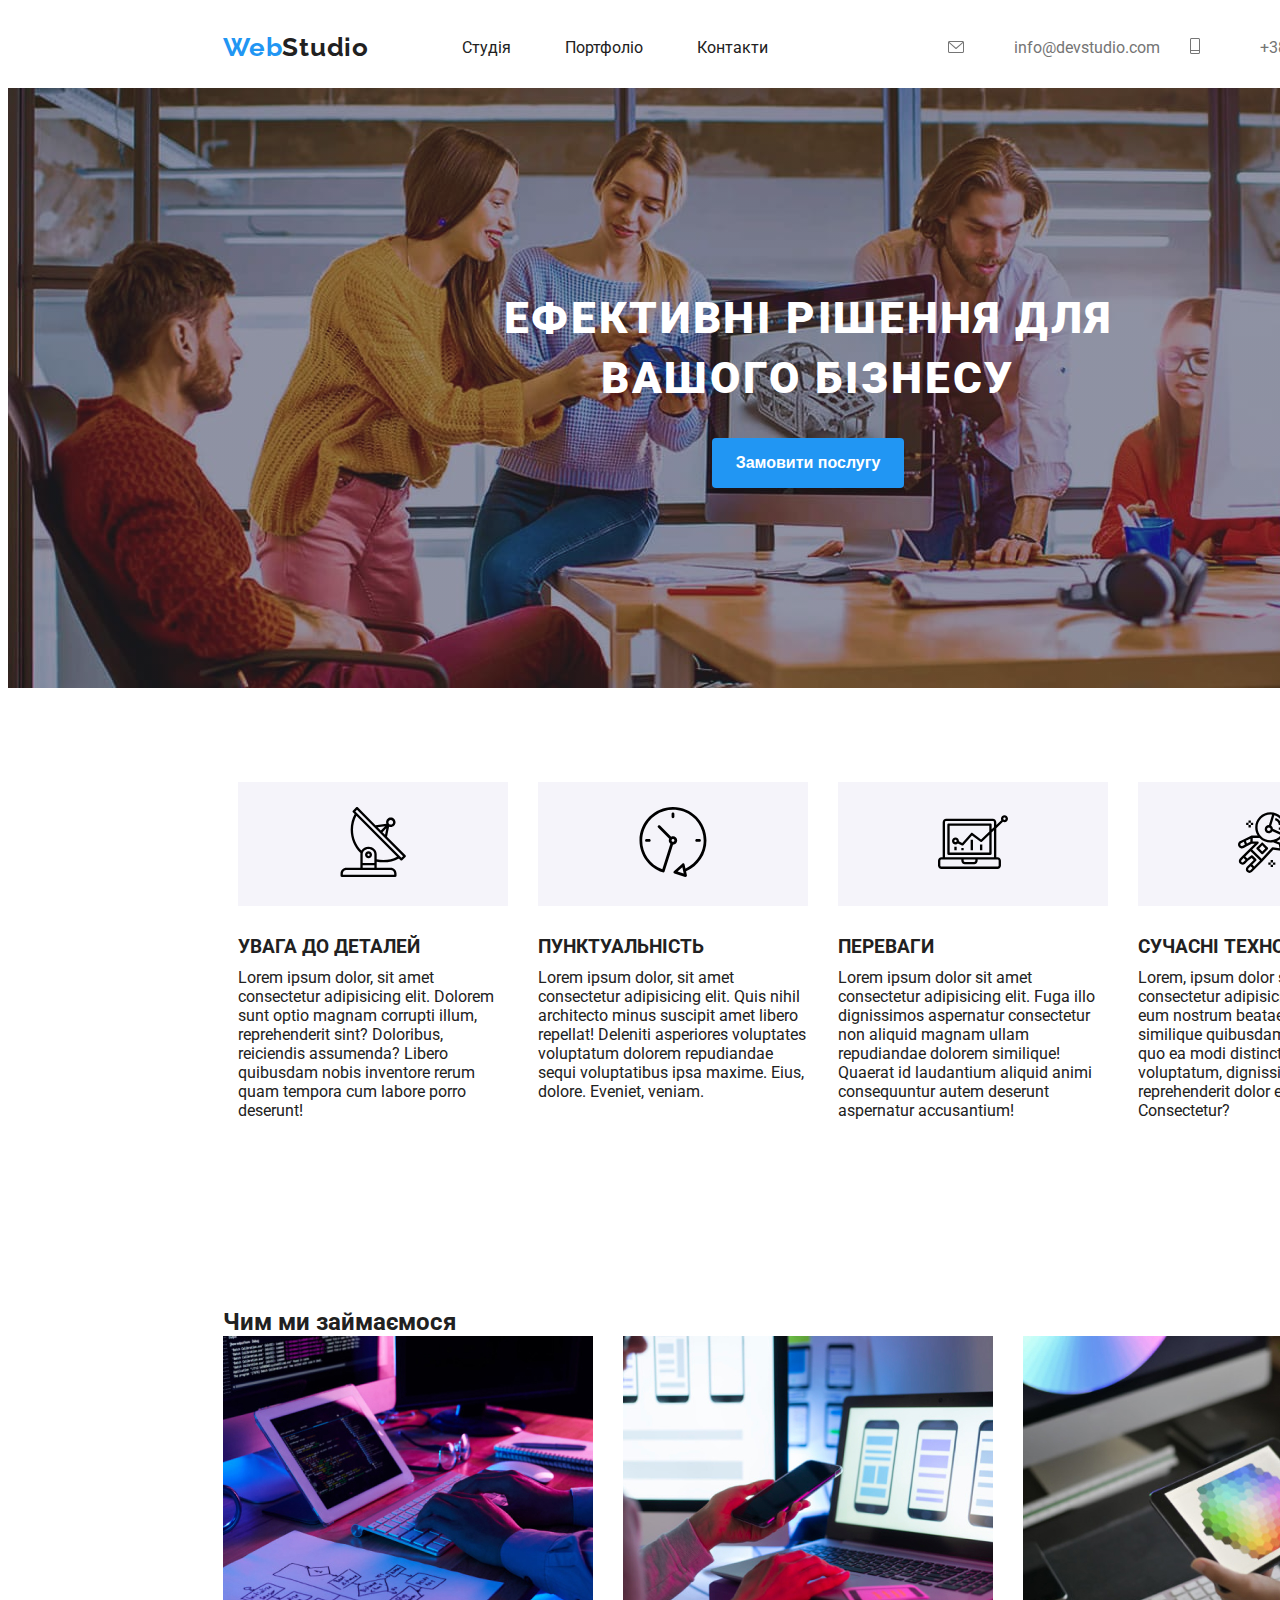
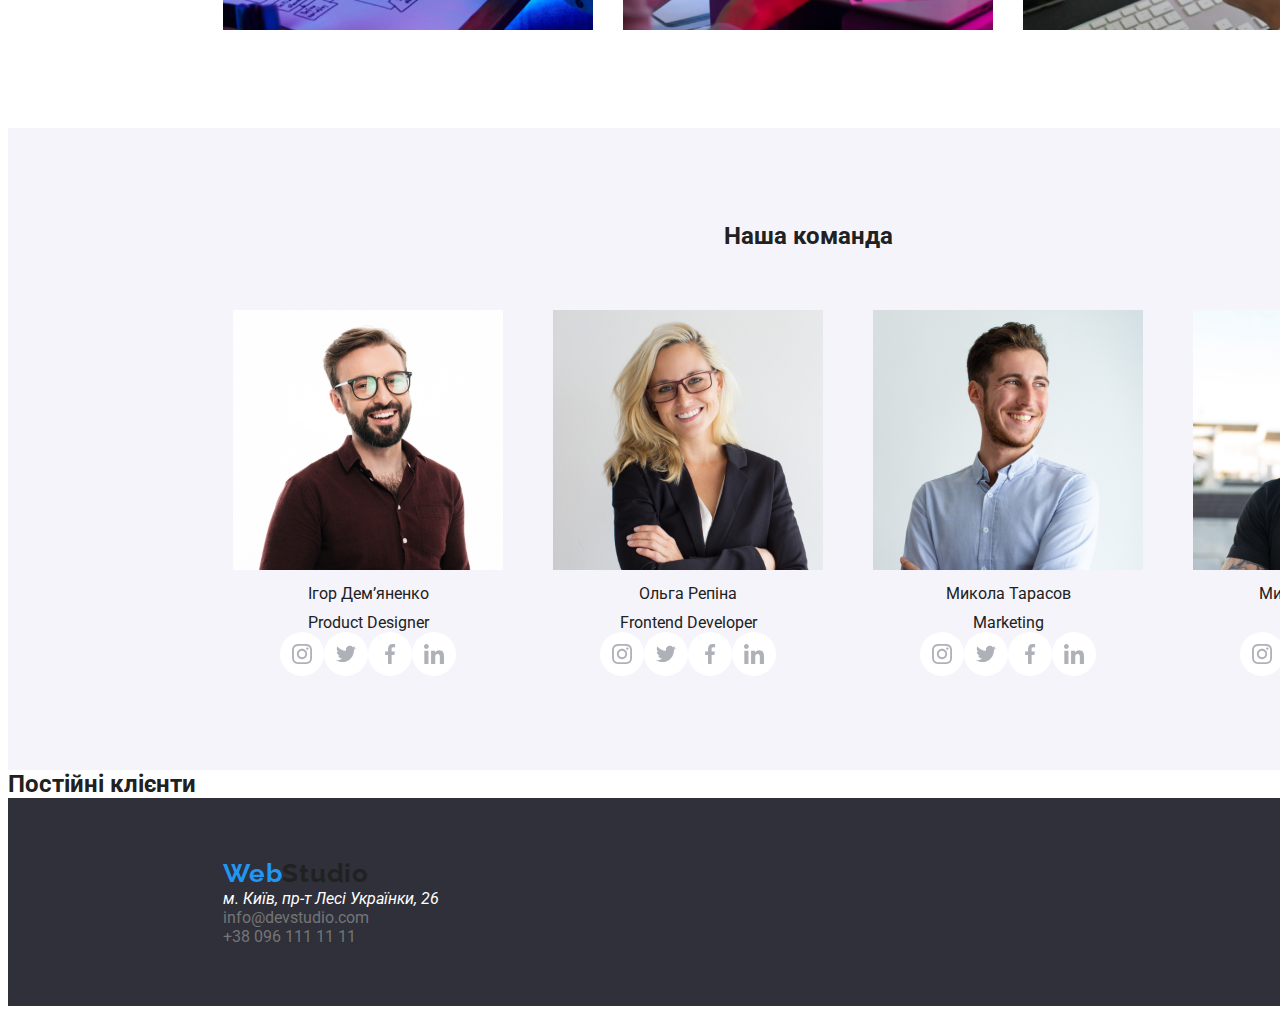
==== index.html @ c789473a "goiteens-hw-12" ====
<!DOCTYPE html>
<html lang="en">
<head>
    <meta charset="UTF-8">
    <meta http-equiv="X-UA-Compatible" content="IE=edge">
    <meta name="viewport" content="width=device-width, initial-scale=1.0">
    <title>WebStudio</title>
    <link rel="stylesheet" href="https://cdnjs.cloudflare.com/ajax/libs/modern-normalize/1.1.0/modern-normalize.min.css" integrity="sha512-wpPYUAdjBVSE4KJnH1VR1HeZfpl1ub8YT/NKx4PuQ5NmX2tKuGu6U/JRp5y+Y8XG2tV+wKQpNHVUX03MfMFn9Q==" crossorigin="anonymous" referrerpolicy="no-referrer" />
 <link rel="preconnect" href="https://fonts.googleapis.com">
<link rel="preconnect" href="https://fonts.gstatic.com" crossorigin>
<link href="https://fonts.googleapis.com/css2?family=Raleway:wght@700&family=Roboto:wght@400;500;700;900&display=swap" rel="stylesheet">
<link rel="stylesheet" href="./style.css">
</head>
<body>
    <!--Шапка-->
    <header class="section header">
        <div class="container nav">
            <a class="logo" href="./"><span>Web</span>Studio</a>
        <nav>
            <ul class="nav-list">
                <li class="nav-item">
                    <a class="nav-link" href="./">Студія</a>
                </li>
                <li class="nav-item">
                    <a class="nav-link" href="./portfolio.html">Портфоліо</a>
                </li>
                <li class="nav-item">
                    <a class="nav-link" href="">Контакти</a>
                </li>
            </ul>
        </nav>
        
        <ul class="contacts-list">
            <a class="icon-link" href="">
                <svg class="email" width="16" height="12" viewBox="0 0 16 12" fill="none" xmlns="http://www.w3.org/2000/svg">
                    <path d="M14.5 0H1.50001C0.672854 0 0 0.672853 0 1.50001V10.5C0 11.3271 0.672854 12 1.50001 12H14.5C15.3271 12 16 11.3271 16 10.5V1.50001C16 0.672853 15.3271 0 14.5 0ZM14.5 0.999994C14.5679 0.999994 14.6325 1.01409 14.6916 1.0387L8 6.83838L1.30833 1.0387C1.36742 1.01412 1.43204 0.999994 1.49998 0.999994H14.5ZM14.5 11H1.50001C1.22414 11 0.999996 10.7759 0.999996 10.5V2.09521L7.67236 7.87792C7.76661 7.95944 7.8833 7.99999 8 7.99999C8.1167 7.99999 8.23339 7.95948 8.32764 7.87792L15 2.09521V10.5C15 10.7759 14.7759 11 14.5 11Z"/>
                </svg>
            </a>
            <li class="contact-item">
                <a class="contact-link" href="">info@devstudio.com</a>
            </li>
            <a class="icon-link" href="">
                <svg class="telephone" width="10" height="16" viewBox="0 0 10 16" fill="none" xmlns="http://www.w3.org/2000/svg">
                    <path d="M8.5 0H1.5C0.672848 0 0 0.672848 0 1.5V14.5C0 15.3272 0.672848 16 1.5 16H8.5C9.32715 16 10 15.3272 10 14.5V1.5C10 0.672848 9.32715 0 8.5 0ZM1.5 1H8.5C8.77588 1 9 1.22412 9 1.5V12H1V1.5C1 1.22412 1.22412 1 1.5 1ZM8.5 15H1.5C1.22412 15 1 14.7759 1 14.5V13H9V14.5C9 14.7759 8.77588 15 8.5 15Z"/>
                </svg>
            </a>
            <li class="contact-item">
                <a class="contact-link" href="">+38 096 111 11 11</a>
            </li>
        </ul>
        </div>
    </header>
    <main>
        <!--Секція герой-->
        <section class="section hero">
            <div class="container">
                <h1 class="hero-title">Ефективні рішення для вашого бізнесу</h1>
            <button class="hero-button" type="button">Замовити послугу</button>
            </div>
        </section>
        <!--Особливості-->
        <section class="section">
            <div class="container">
                <h2 class="visually-hidden">Особливості</h2>
            <ul class="fetures">
               <li class="fetures-items">
                <div class="container">
                    <ul class="customers-list">
                        <li class="customers-item">
                         <div class="fetures-box">
                            <svg class="fetures-item">
                                <use href="/symbol-defs2.svg#icon-antena"></use>
                            </svg>
                         </div>
                        </li>
                    </ul>
                <h3 class="main-text">УВАГА ДО ДЕТАЛЕЙ</h3>
                <p class="text">Lorem ipsum dolor, sit amet consectetur adipisicing elit. Dolorem sunt optio magnam corrupti illum, reprehenderit sint? Doloribus, reiciendis assumenda? Libero quibusdam nobis inventore rerum quam tempora cum labore porro deserunt!</p>
            </li>
               <li class="fetures-items">
                <div class="container">
                    <ul class="customers-list">
                        <li class="customers-item">
                         <div class="fetures-box">
                            <svg class="fetures-item">
                                <use href="/symbol-defs2.svg#icon-clock"></use>
                            </svg>
                         </div>
                        </li>
                    </ul>
                  <h3  class="main-text">ПУНКТУАЛЬНІСТЬ</h3>
                  <p class="text">Lorem ipsum dolor, sit amet consectetur adipisicing elit. Quis nihil architecto minus suscipit amet libero repellat! Deleniti asperiores voluptates voluptatum dolorem repudiandae sequi voluptatibus ipsa maxime. Eius, dolore. Eveniet, veniam.</p>
            </li>
               <li class="fetures-items">
                <div class="container">
                    <ul class="customers-list">
                        <li class="customers-item">
                         <div class="fetures-box">
                            <svg class="fetures-item">
                                <use href="/symbol-defs2.svg#icon-diagram"></use>
                            </svg>
                         </div>
                        </li>
                    </ul>
               <h3  class="main-text">ПЕРЕВАГИ</h3>
               <p class="text">Lorem ipsum dolor sit amet consectetur adipisicing elit. Fuga illo dignissimos aspernatur consectetur non aliquid magnam ullam repudiandae dolorem similique! Quaerat id laudantium aliquid animi consequuntur autem deserunt aspernatur accusantium!</p>
            </li>
               <li class="fetures-items">
                <div class="container">
                    <ul class="customers-list">
                        <li class="customers-item">
                         <div class="fetures-box">
                            <svg class="fetures-item">
                                <use href="/symbol-defs2.svg#icon-astronaut"></use>
                            </svg>
                         </div>
                        </li>
                    </ul>
                <h3  class="main-text">СУЧАСНІ ТЕХНОЛОГІЇ</h3>
                <p class="text">Lorem, ipsum dolor sit amet consectetur adipisicing elit. Doloribus eum nostrum beatae magnam similique quibusdam, quasi atque, quo ea modi distinctio aspernatur voluptatum, dignissimos rem reprehenderit dolor earum culpa? Consectetur?</p>
            </li>
            </ul>
            </div>
        </section>
        <!--Чим ми займаємося-->
        <section class="section">
            <div class="container">
                <h2>Чим ми займаємося</h2>
            <ul class="list-rb">
                <li class="item">
                    <img src="/imgs(webstudio)/img (19).jpg" alt="робочий стіл">
                </li>
                <li class="item">
                    <img src="/imgs(webstudio)/img (20).jpg" alt="робочий стіл">
                </li>
                <li class="item">
                    <img src="/imgs(webstudio)/img (21).jpg" alt="робочий стіл">
                </li>
            </ul>
            </div>
        </section>

        <!--Наша команда-->

        <section class="section our-team">
            <div class="container">
                <h2 class="main-text2">Наша команда</h2>
            <ul class="list-human">
                <li class="item-human">
                    <img class="img" src="/imgs(webstudio)/img (15).jpg" alt="Ігор Дем’яненко">
                    <p class="name">Ігор Дем’яненко</p>
                    <p class="bottom-name">Product Designer</p>
                    <ul class="list">
                    <li>
                        <a class="link" href="">
                            <svg class="icon">
                                <use class="icon" href="/symbol-defs1.svg#icon-instagram"></use>
                            </svg>
                        </a>
                    </li>
                        <li>
                            <a class="link" href="">
                                <svg class="icon">
                                    <use class="icon" href="/symbol-defs1.svg#icon-twitter"></use>
                                </svg>
                            </a>
                    </li>
                        <li>
                            <a class="link" href="">
                                <svg class="icon">
                                    <use class="icon facebook" href="/symbol-defs1.svg#icon-facebook"></use>
                                </svg>
                            </a>
                    </li>
                        <li>
                            <a class="link" href="">
                               <svg class="icon">
                                   <use class="icon" href="/symbol-defs1.svg#icon-linkedin"></use>
                               </svg>
                            </a>
                    </li>
                    </ul>
                </li>
                <li class="item-human">
                    <img class="img" src="/imgs(webstudio)/img (16).jpg" alt="Ольга Репіна">
                    <p class="name">Ольга Репіна</p>
                    <p class="bottom-name">Frontend Developer</p>
                    <ul class="list">
                        <li>
                            <a class="link" href="">
                                <svg class="icon">
                                    <use class="icon" href="/symbol-defs1.svg#icon-instagram"></use>
                                </svg>
                            </a>
                        </li>
                            <li>
                                <a class="link" href="">
                                    <svg class="icon">
                                        <use class="icon" href="/symbol-defs1.svg#icon-twitter"></use>
                                    </svg>
                                </a>
                        </li>
                            <li>
                                <a class="link" href="">
                                    <svg class="icon">
                                        <use class="icon facebook" href="/symbol-defs1.svg#icon-facebook"></use>
                                    </svg>
                                </a>
                        </li>
                            <li>
                                <a class="link" href="">
                                   <svg class="icon">
                                       <use class="icon" href="/symbol-defs1.svg#icon-linkedin"></use>
                                   </svg>
                                </a>
                        </li>
                        </ul>
                    </li>
                </li>
                <li class="item-human">
                    <img class="img" src="/imgs(webstudio)/img (17).jpg" alt="Микола Тарасов">
                    <p class="name">Микола Тарасов</p>
                    <p class="bottom-name">Marketing</p>
                    <ul class="list">
                        <li>
                            <a class="link" href="">
                                <svg class="icon">
                                    <use class="icon" href="/symbol-defs1.svg#icon-instagram"></use>
                                </svg>
                            </a>
                        </li>
                            <li>
                                <a class="link" href="">
                                    <svg class="icon">
                                        <use class="icon" href="/symbol-defs1.svg#icon-twitter"></use>
                                    </svg>
                                </a>
                        </li>
                            <li>
                                <a class="link" href="">
                                    <svg class="icon">
                                        <use class="icon facebook" href="/symbol-defs1.svg#icon-facebook"></use>
                                    </svg>
                                </a>
                        </li>
                            <li>
                                <a class="link" href="">
                                   <svg class="icon">
                                       <use class="icon" href="/symbol-defs1.svg#icon-linkedin"></use>
                                   </svg>
                                </a>
                        </li>
                        </ul>
                    </li>
                </li>
                <li class="item-human">
                    <img class="img" src="/imgs(webstudio)/img (18).jpg" alt="Михайло Єрмаков">
                    <p class="name">Михайло Єрмаков</p>
                    <p class="bottom-name">UI Designer</p>
                    <ul class="list">
                        <li>
                            <a class="link" href="">
                                <svg class="icon">
                                    <use class="icon" href="/symbol-defs1.svg#icon-instagram"></use>
                                </svg>
                            </a>
                        </li>
                            <li>
                                <a class="link" href="">
                                    <svg class="icon">
                                        <use class="icon" href="/symbol-defs1.svg#icon-twitter"></use>
                                    </svg>
                                </a>
                        </li>
                            <li>
                                <a class="link" href="">
                                    <svg class="icon">
                                        <use class="icon facebook" href="/symbol-defs1.svg#icon-facebook"></use>
                                    </svg>
                                </a>
                        </li>
                            <li>
                                <a class="link" href="">
                                   <svg class="icon">
                                       <use class="icon" href="/symbol-defs1.svg#icon-linkedin"></use>
                                   </svg>
                                </a>
                        </li>
                        </ul>
                    </li>
                </li>
            </ul>
            </div>
        </section>
        <section>
            <h2>Постійні клієнти</h2>
        </section>
    </main>
    <!--підвал(футер)-->
    <footer class="section footer">
        <div class="container">
            <a class="logo" href="./"><span>Web</span>Studio</a>
        <address class="adderess">м. Київ, пр-т Лесі Українки, 26</address>
        <ul>
            <li>
                <a class="email" href="email:info@devstudio.com">info@devstudio.com</a>
            </li>
            <li>
                <a class="telephone2" href="tel:+380961111111">+38 096 111 11 11</a>
            </li>
        </ul>
        </div>
    </footer>
</body>
</html>
---- style.css ----
:root{
    --accent-color: #2196F3;
    --primary-text-color: #212121;
    --secondary-text-color: #757575;
    --thirdly-text-color: #FFFFFF;
    --background-color: #2F303A;
}
/* #2196F3 -accent-color
#212121 -primary-text-color
#757575 -secondary-text-color
#FFFFFF -thirdly-text-color */

/* загальні стилі */
body{
    font-family: "Roboto", sans-serif;
    color: var(--primary-text-color);
}
*,
*::before,
*::after{
    box-sizing: border-box;
}
h1,
h2,
h3,
p,
ul{
    margin: 0;
    padding: 0;
}
a{
    padding: 0;
    margin: 0;
    color: var(--primary-text-color);
    text-decoration: none;
}
ul{
    list-style: none;
}
/* головна сторінка */
.section{
    width: 1600px;
    padding-top: 94px;
    padding-bottom: 94px;
}
.container{
    width: 1200px;
    padding-left: 15px;
    padding-right: 15px;
    margin-left: auto;
    margin-right: auto;
}
/* хедер */
.section.header{
    padding-top: 24px;
    padding-bottom: 25px;
}
.container.nav{
    display: flex;
    align-items: center;
}
.logo{
    font-family: 'Raleway';
 font-style: normal;
 font-weight: 700;
 font-size: 26px;
 line-height: 31px;
 letter-spacing: 0.03em;

 color: var(--primary-text-color);
}
.logo span{
 color: var(--accent-color);
}

nav{
    margin-left: 93px;
}

.nav-list{
display: flex;
}

.nav-item:not(:first-child){
margin-left: 54px;
}
.nav-link
.contact-link{
    /* font-family: 'Roboto'; */
font-style: normal;
font-weight: 500;
font-size: 14px;
line-height: 16px;
letter-spacing: 0.02em;

color: var(--primary-text-color);
}
.nav-link:hover,
.nav-link:focus,
.contact-link:hover,
.contact-link:focus{
    color: var(--accent-color);
}
.contacts-list{
display: flex;
margin-left: auto;
}
.contact-item:not(:first-child){
    margin-left: 50px;
}
.contact-link{
    color: var(--secondary-text-color);
}
 /* секція герой */
.section.hero{
    padding-top: 200px;
    padding-bottom: 200px;
    text-align: center;

 background-image: 
        linear-gradient(
        0deg, rgba(47, 48, 58, 0.4), 
        rgba(47, 48, 58, 0.4)), url(./studia/bdi.jpg);

    background-position: center;
}
.section.hero,
.footer{
    background-color: var(--background-color)
}
.visually-hidden{
    position: absolute;
    width: 1px;
    height: 1px;
    border: 0;
    margin: -1px;
    padding: 0;
    clip: rect(0 0 0 0);
    overflow: hidden;
 }
.hero-title{
    font-style: normal;
font-weight: 900;
font-size: 44px;
line-height: 60px;
/* text-align: center; */
letter-spacing: 0.06em;
text-transform: uppercase;

width: 696px;
margin-bottom: 30px;
margin-left: auto;
margin-right: auto;

color: var(--thirdly-text-color);
}
.hero-button{
  display: inline-flex;
  border: none;
  border-radius: 4px;
  background-color: var(--accent-color);
  color: var(--thirdly-text-color);

   font-weight: 700;
   font-size: 16px;
   line-height: 30px;
   padding: 10px 24px;

   cursor: pointer;

   transition-property: background-color;

   transition-duration: 250ms;
   transition-timing-function: cubic-bezier(0.4, 0, 0.2, 1);
   transition-delay: 1000ms;

   box-shadow: 0px 4px 4px rgba(0, 0, 0, 0.15);
   
}
.hero-button:hover,
.hero-button:focus{
    background-color: aquamarine;
    color: #2F303A;

}
/* секція особливості */
.fetures{
    display: flex;
    justify-content: space-between;
}
.fetures-items{
width: 270px;
}
/* футер */
.section.footer{
    padding-top: 60px;
    padding-bottom: 60px;
}
/* портфоліо */
.list-rb{
    display: flex;
    justify-content: space-between;
}
.list .item{
    margin: 30px;
}
.list-human{
    display: flex;
    justify-content: space-between;
}
.item-human:not(:last-child){
    margin-right: 30px;
}
.img{
    width: 270px;
    height: 260px;
    margin: 10px;
}
.section.hero{
    text-align: center;
}
.email{
    width: 16px;
    height: 12px;
    color: var(--secondary-text-color);
    fill: currentColor;
}
/* .email:hover::before{
    color: var(--accent-color); */
/* } */
.telephone{
    width: 10px;
    height: 16px;
    margin-left: 30px;
    margin-right: 10px;
    fill: currentColor;
}
/* .telephone:hover::before{
    color: var(--accent-color);
} */
.link{
    display: inline-flex;
    justify-content: center;
    align-items: center;
    width: 44px;
    height: 44px;
    border-radius: 50%;
    background-color: #ffff;
    color: #AFB1B8;
}
.link:hover,
.link:focus{
    background-color: #2196F3;
    color: #FFFFFF;
}
.icon{
    width: 20px;
    height: 20px;
    fill: currentColor;
}
.list{
    display: flex;
justify-content: center;
}
.telephone2{
    color: var(--secondary-text-color);
}
.adderess{
    color: #FFFFFF;
}
.icon-link{
    color: #757575;
}
.fetures-item{
    width: 70px;
    height: 70px;
}
.fetures-box{
    width: 270px;
    background-color: #F5F4FA;
    padding: 25px 100px;
    margin-bottom: 30px;
}
.customers-list{
    display: flex;
}
.text{
    width: 270px;
}
.main-text{
    margin-bottom: 10px;
}
.name{
    margin-bottom: 10px;
    text-align: center;
}
.bottom-name{
    text-align: center;
}
.section.our-team{
    background-color: #F5F4FA;
}
.main-text2{
    text-align: center;
    margin-bottom: 50px;
}
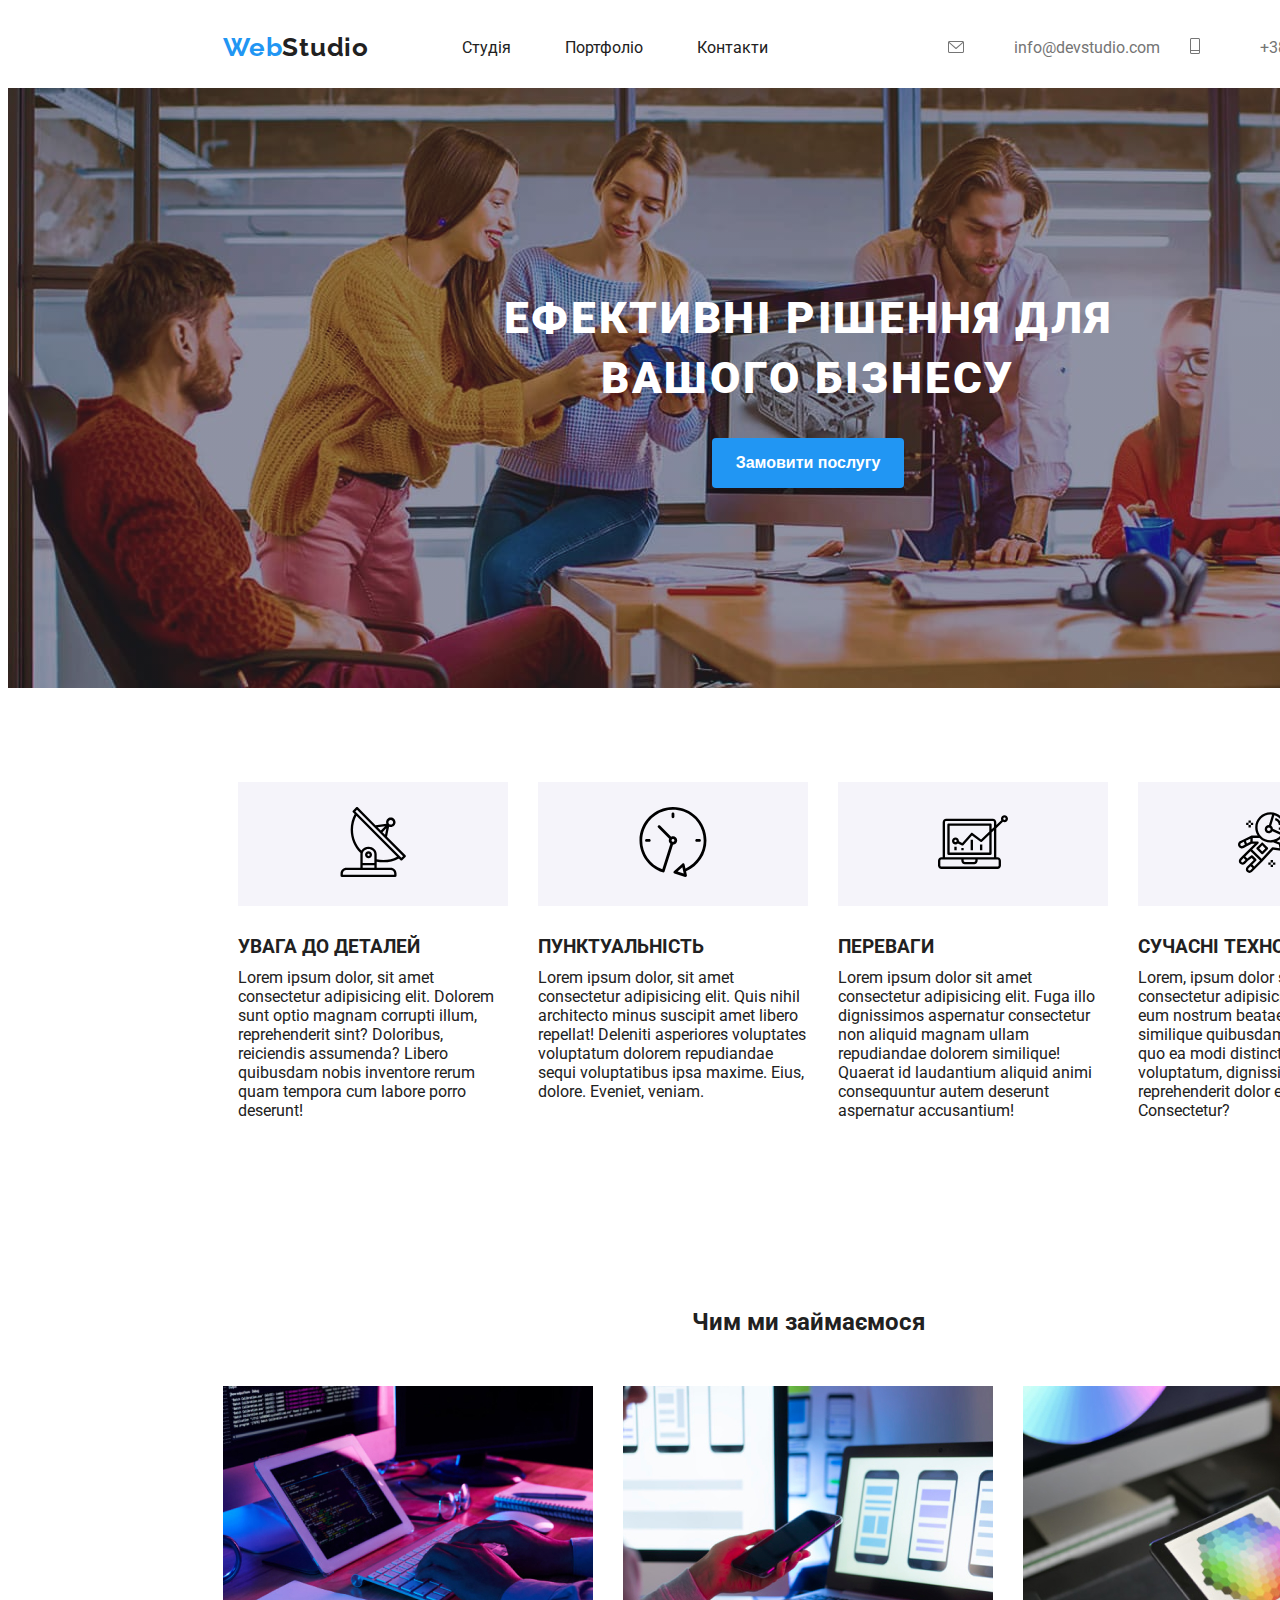
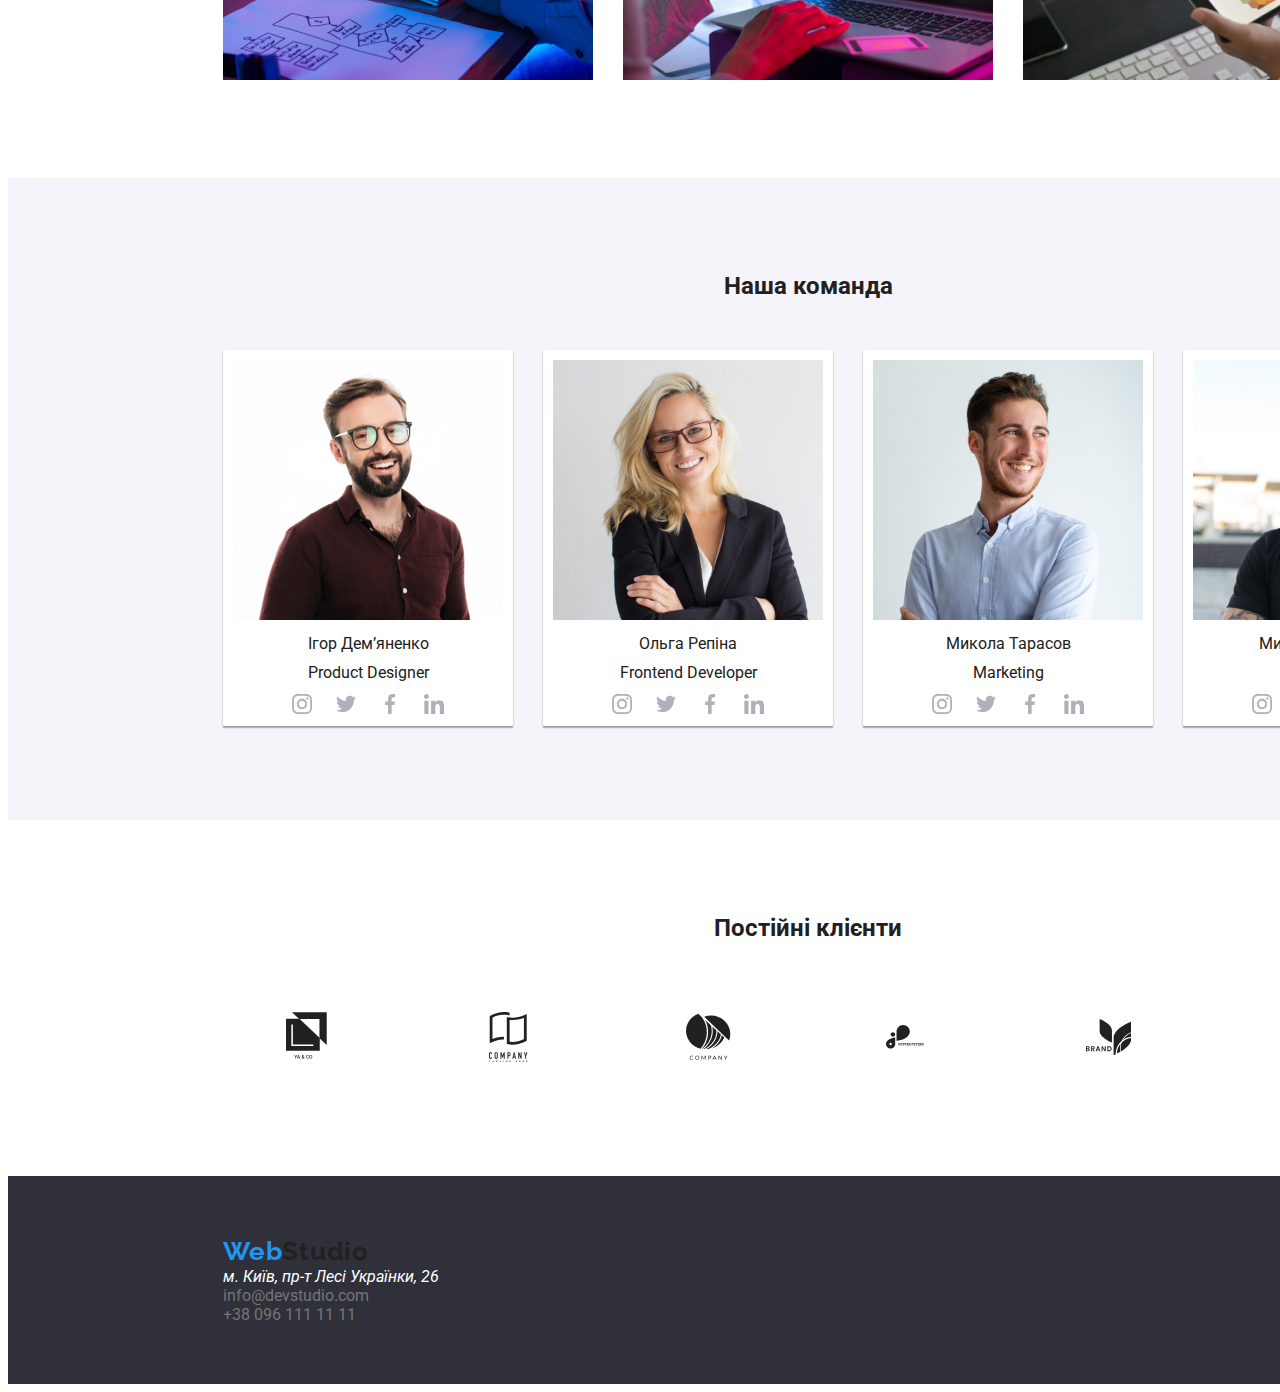
==== commit 0ec3bab9: "goiteens-hw-12" ====
--- a/index.html
+++ b/index.html
@@ -125,7 +125,7 @@
         <!--Чим ми займаємося-->
         <section class="section">
             <div class="container">
-                <h2>Чим ми займаємося</h2>
+                <h2 class="our-job">Чим ми займаємося</h2>
             <ul class="list-rb">
                 <li class="item">
                     <img src="/imgs(webstudio)/img (19).jpg" alt="робочий стіл">
@@ -292,8 +292,48 @@
             </ul>
             </div>
         </section>
-        <section>
-            <h2>Постійні клієнти</h2>
+        <section class="section">
+            <div class="container">
+                <h2 class="title">Постійні клієнти</h2>
+                <ul class="customers-list">
+                    <li class="customers-item">
+                        <a href="" class="customers-link">
+                            <svg class="customers-icon" width="45" height="50">
+                                <use href="/symbol-defs3.svg#icon-logo1"></use>
+                            </svg>
+                        </a></li>
+                    <li class="customers-item">
+                        <a href="" class="customers-link">
+                            <svg class="customers-icon" width="45" height="50">
+                                <use href="/symbol-defs3.svg#icon-logo2"></use>
+                            </svg>
+                        </a></li>
+                    <li class="customers-item">
+                        <a href="" class="customers-link">
+                            <svg class="customers-icon" width="45" height="50">
+                                <use href="/symbol-defs3.svg#icon-logo3"></use>
+                            </svg>
+                        </a></li>
+                    <li class="customers-item">
+                        <a href="" class="customers-link">
+                            <svg class="customers-icon" width="45" height="50">
+                                <use href="/symbol-defs3.svg#icon-logo4"></use>
+                            </svg>
+                        </a></li>
+                    <li class="customers-item">
+                        <a href="" class="customers-link">
+                            <svg class="customers-icon" width="45" height="50">
+                                <use href="/symbol-defs3.svg#icon-logo5"></use>
+                            </svg>
+                        </a></li>
+                    <li class="customers-item">
+                        <a href="" class="customers-link">
+                            <svg class="customers-icon" width="45" height="50">
+                                <use href="/symbol-defs3.svg#icon-logo6"></use>
+                            </svg>
+                        </a></li>
+                </ul>
+            </div>
         </section>
     </main>
     <!--підвал(футер)-->
--- a/style.css
+++ b/style.css
@@ -304,5 +304,50 @@
     text-align: center;
     margin-bottom: 50px;
 }
-
-
+.our-job{
+    text-align: center;
+    margin-bottom: 50px;
+}
+.customers-list{
+    display: flex;
+}
+
+.customers-item:not(:last-child){
+    margin-right: 30px;
+}
+
+.customers-link{
+    display: inline-flex;
+    justify-content: center;
+    align-items: center;
+
+    width: 170px;
+    height: 90px;
+    border: 1px solid var(--svg);
+    color: var(--svg);
+    border-radius: 4px;
+}
+
+.customers-link:hover,
+.customers-link:focus{
+    border: 1px solid var(--accent-color);  
+    color: var(--accent-color); 
+}
+
+.customers-icon{
+    fill: currentColor;
+}
+.title{
+    text-align: center;
+    color:#212121;
+    margin-bottom: 50px;
+}
+.item-human{
+    background-color: #FFFFFF;
+    box-shadow: 0px 1px 3px rgba(0, 0, 0, 0.12),
+     0px 1px 1px rgba(0, 0, 0, 0.14),
+      0px 2px 1px rgba(0, 0, 0, 0.2);
+}
+
+
+
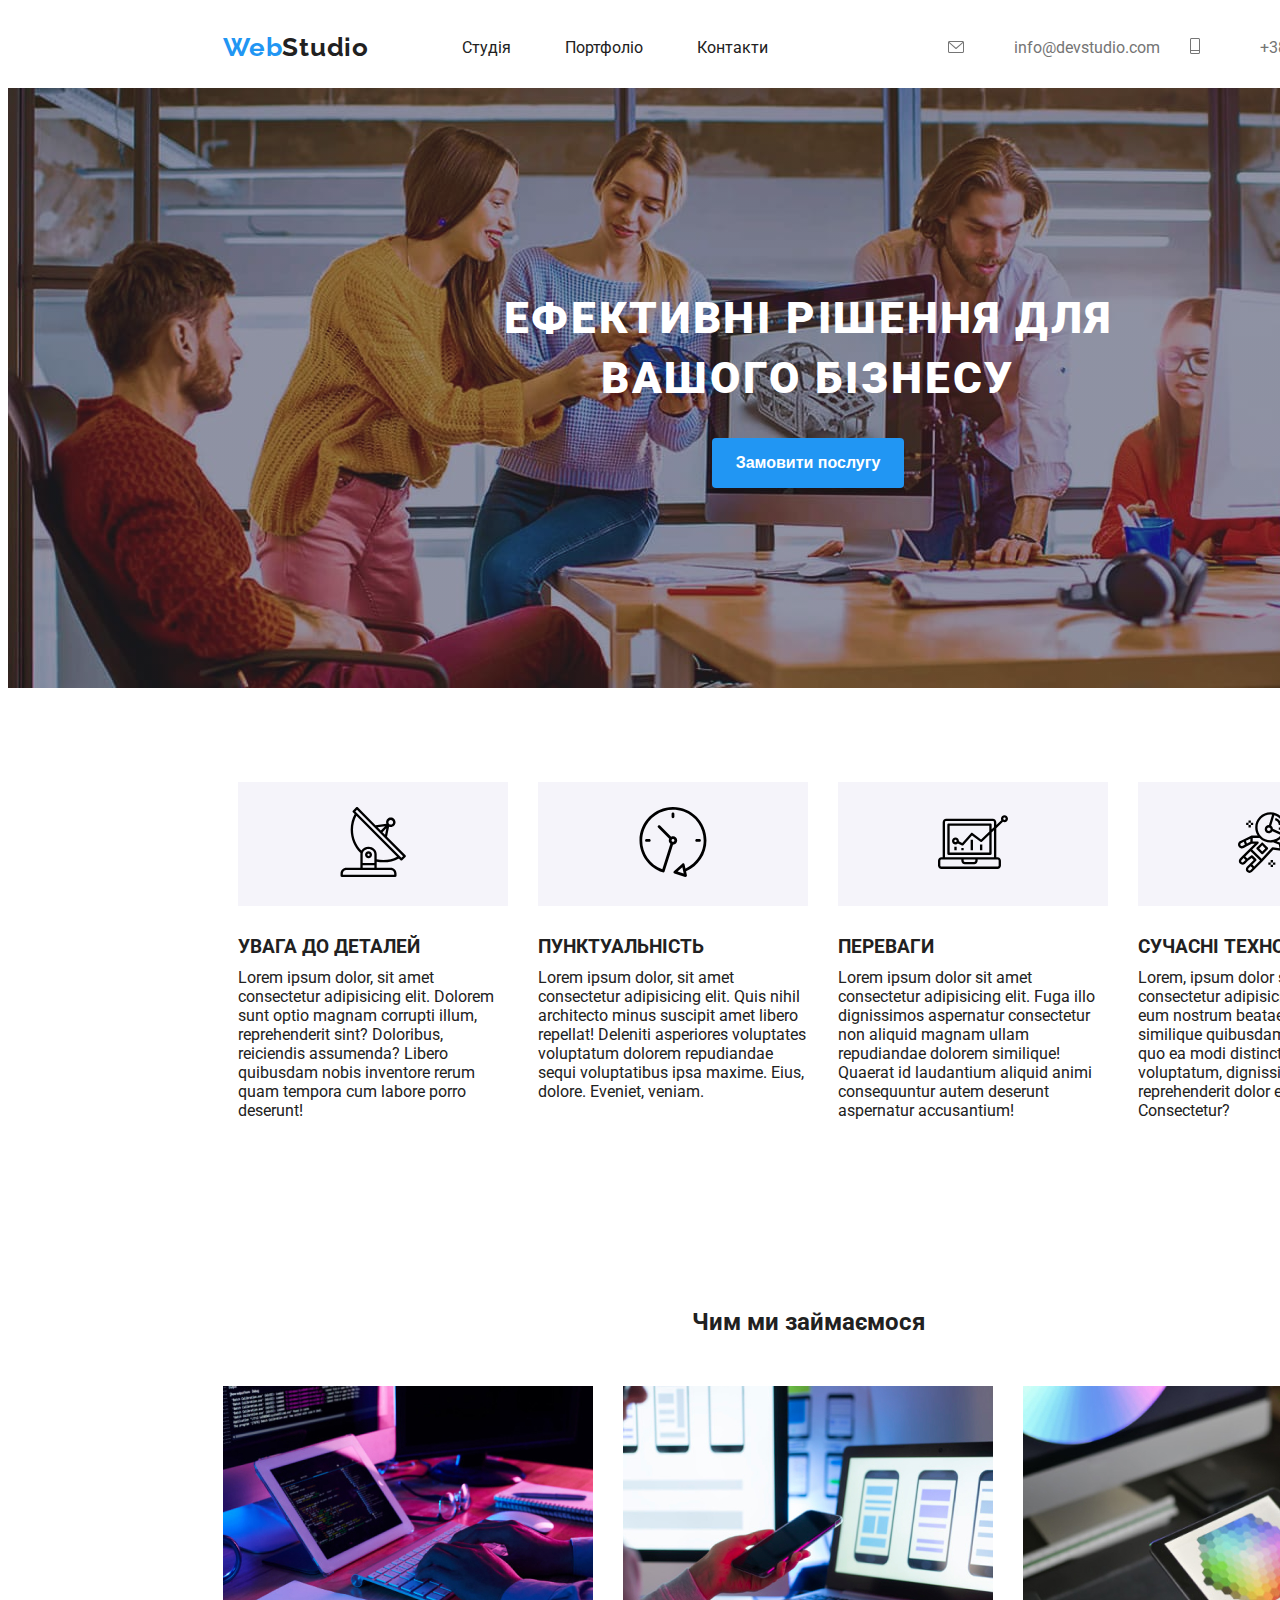
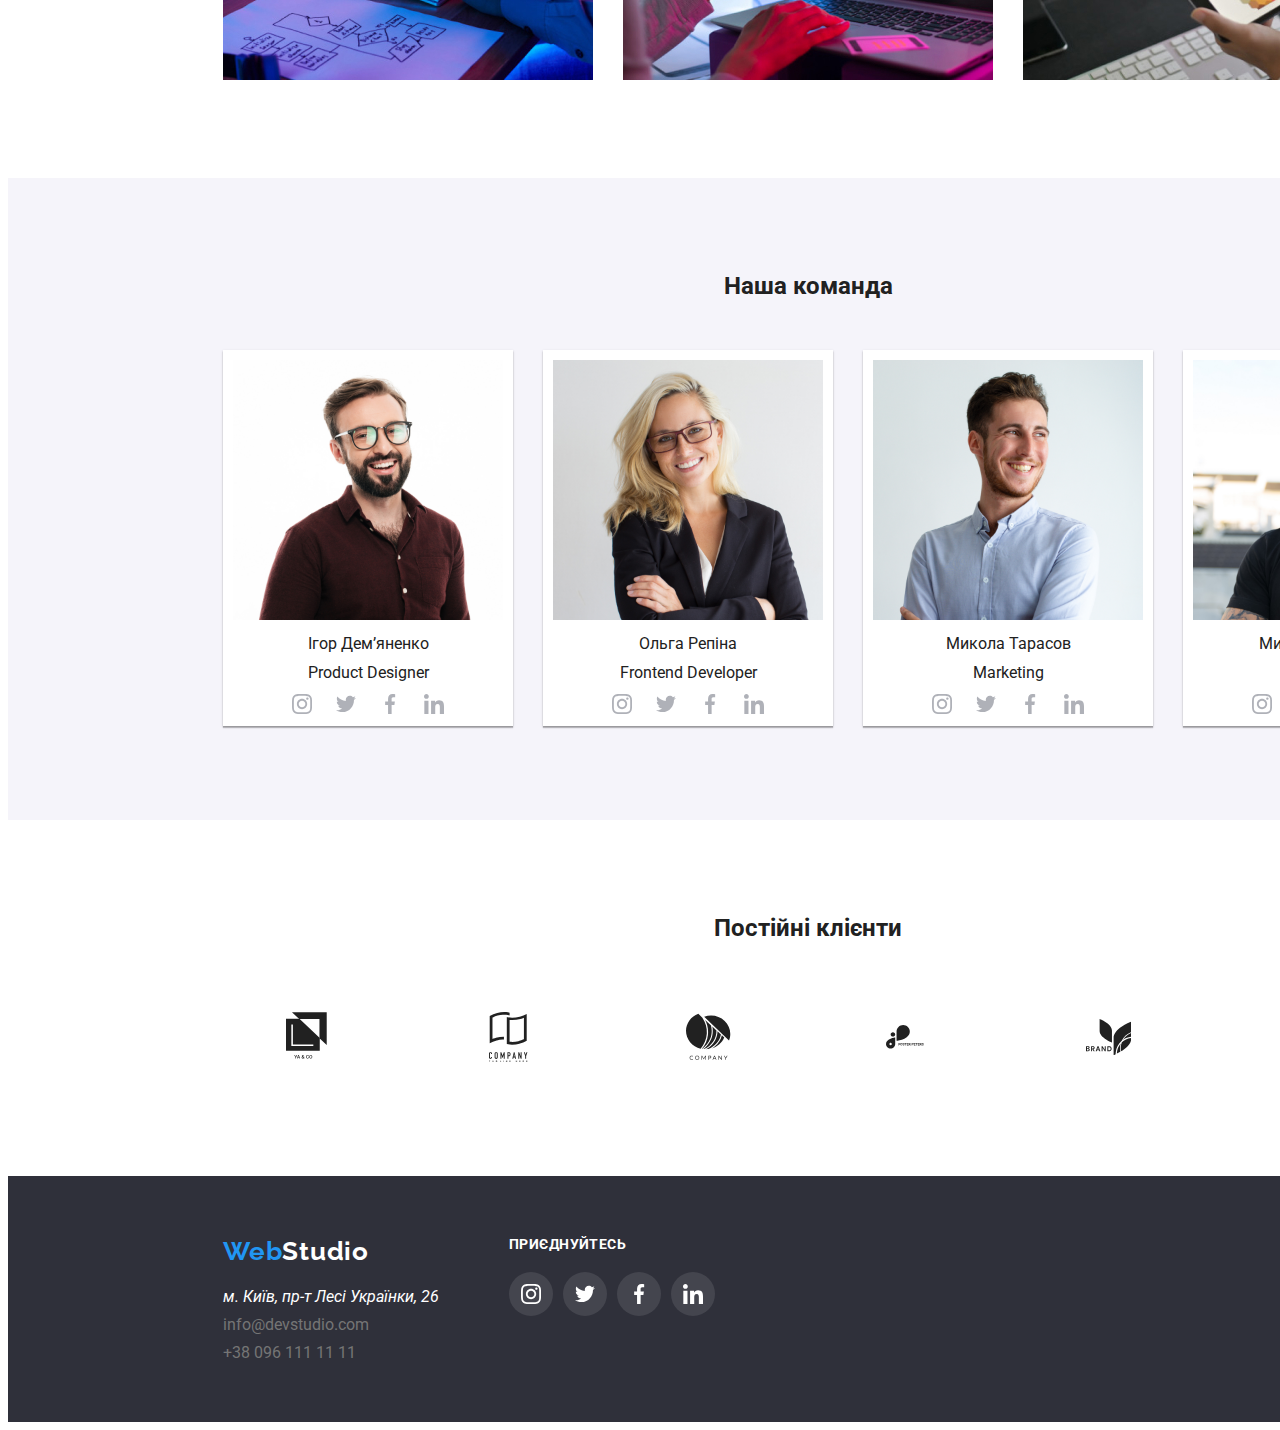
==== commit f69120a5: "goiteens-hw-12" ====
--- a/index.html
+++ b/index.html
@@ -339,17 +339,52 @@
     <!--підвал(футер)-->
     <footer class="section footer">
         <div class="container">
-            <a class="logo" href="./"><span>Web</span>Studio</a>
-        <address class="adderess">м. Київ, пр-т Лесі Українки, 26</address>
-        <ul>
-            <li>
-                <a class="email" href="email:info@devstudio.com">info@devstudio.com</a>
-            </li>
-            <li>
-                <a class="telephone2" href="tel:+380961111111">+38 096 111 11 11</a>
-            </li>
-        </ul>
-        </div>
+            <div class="footer-nav">
+                <a class="logo" href="./"><span>Web</span>Studio</a>
+                <address class="adderess">м. Київ, пр-т Лесі Українки, 26</address>
+                <ul class="contacts-list">
+                    <li class="contact-item">
+                        <a class="contact-link" href="">info@devstudio.com</a>
+                    </li>
+                    <li class="contact-item">
+                        <a class="contact-link" href="">+38 096 111 11 11</a>
+                    </li>
+                </ul>
+            </div>
+        <div class="flex">
+            <h2 class="flex-title">Приєднуйтесь</h2>
+            <ul class="list">
+                <li class="item-foot">
+                    <a class="link" href="">
+                        <svg class="icon">
+                            <use class="icon" href="/symbol-defs1.svg#icon-instagram"></use>
+                        </svg>
+                    </a>
+                </li>
+                    <li class="item-foot">
+                        <a class="link" href="">
+                            <svg class="icon">
+                                <use class="icon" href="/symbol-defs1.svg#icon-twitter"></use>
+                            </svg>
+                        </a>
+                </li>
+                    <li class="item-foot">
+                        <a class="link" href="">
+                            <svg class="icon">
+                                <use class="icon facebook" href="/symbol-defs1.svg#icon-facebook"></use>
+                            </svg>
+                        </a>
+                </li>
+                    <li class="item-foot">
+                        <a class="link" href="">
+                           <svg class="icon">
+                               <use class="icon" href="/symbol-defs1.svg#icon-linkedin"></use>
+                           </svg>
+                        </a>
+                </li>
+                </ul>
+            </div>
+            </div>
     </footer>
 </body>
 </html>--- a/style.css
+++ b/style.css
@@ -196,6 +196,42 @@
     padding-top: 60px;
     padding-bottom: 60px;
 }
+.footer .container{
+    display: flex;
+}
+.flex{
+    margin-left: 70px;
+}
+.footer .logo{
+    color: #fff;
+}
+.adderess{
+    margin-top: 20px;
+}
+.footer .contacts-list{
+    display: block;
+    margin-top: 9px;
+}
+.footer .contact-item:nth-child(2){
+    margin-left: 0;
+    margin-top: 9px;
+}
+.flex-title{
+    color: #FFFFFF;
+    font-weight: 700;
+font-size: 14px;
+line-height: 16px;
+letter-spacing: 0.03em;
+text-transform: uppercase;
+margin-bottom: 20px;
+}
+.item-foot .link{
+    background: rgba(255, 255, 255, 0.1);
+    color: #fff;
+}
+.footer .item-foot:not(:last-child){
+    margin-right: 10px;
+}
 /* портфоліо */
 .list-rb{
     display: flex;
@@ -351,3 +387,4 @@
 
 
 
+
